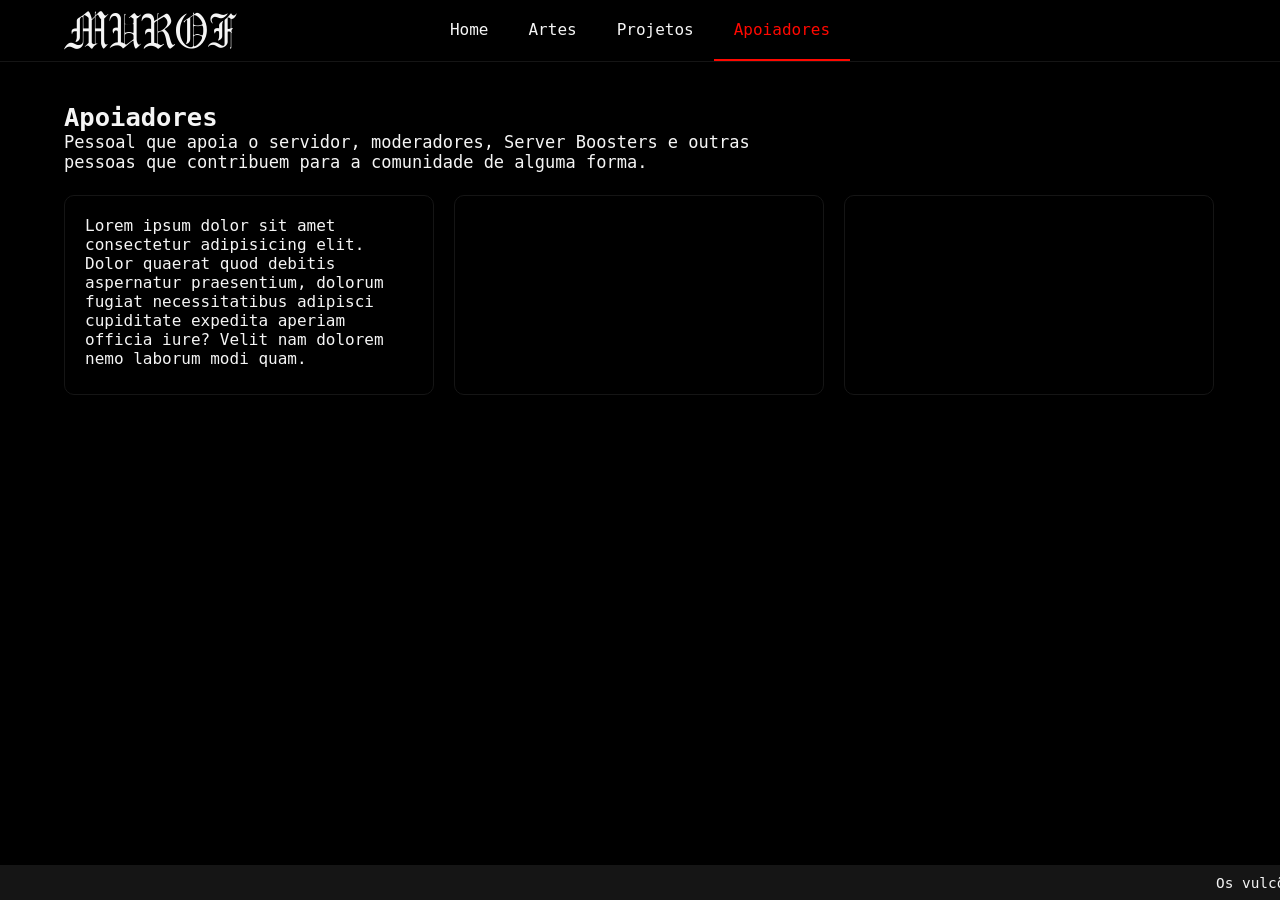
==== site/pages/apoiadores.html @ ca5378b2 "ajustes pequenos" ====
<!DOCTYPE html>
<html lang="pt-BR">
<head>
    <meta charset="UTF-8">
    <meta name="viewport" content="width=device-width, initial-scale=1.0">
    <meta name="description" content="Uma comunidade para quem gosta de criar, aprender e trocar ideias.">
    <meta name="keywords" content="Murof, comunidade, discord, forum, servidor,New Murof Republic, arte, desenho, programação">
    <title>Apoiadores</title>
    <link rel="stylesheet" href="../css/apoiadores.css">
    <link rel="shortcut icon" href="../images/icon_mokhat.png" type="image/png">
    <meta property="og:title" content="Murof.me | Apoiadores">
    <meta property="og:description" content="Uma comunidade para quem gosta de criar, aprender e trocar ideias.">
    <meta property="og:url" content="https://murof.me/">
    <meta property="og:image" content="..//images/murof.png">
    <meta property="og:image:secure_url" content="../images/murof.png">
    <meta property="og:type" content="website">
    <meta name="twitter:card" content="summary_large_image">
    <meta name="twitter:image" content="../images/murof.png">
</head>
<body>
    <header class="menu">
        <div class="logotexto">
            <h1>Murof</h1>
        </div>

        <nav>
            <ul>
                <li><a href="../index.html">Home</a></li>
                <li><a href="artes.html">Artes</a></li>
                <li><a href="projetos.html">Projetos</a></li>
                <li id="active"><a href="#">Apoiadores</a></li>
            </ul>
        </nav>

        <div class="server-widget">
            <span id="server-dot"></span>
            <span id="server-address"></span>
        </div>
    </header>

    <main>
        <article>
            <header class="apoiadores">
                <h2>Apoiadores</h2>
                <p>Pessoal que apoia o servidor, moderadores, Server Boosters e outras pessoas que contribuem para a comunidade de alguma forma.</p>
            </header>

            <section class="cards">
                <div class="content-cards">
                    Lorem ipsum dolor sit amet consectetur adipisicing elit. Dolor quaerat quod debitis aspernatur praesentium, dolorum fugiat necessitatibus adipisci cupiditate expedita aperiam officia iure? Velit nam dolorem nemo laborum modi quam.
                </div>

                <div class="content-cards">
                </div>

                <div class="content-cards">
                </div>
            </section>
        </article>
    </main>

    <footer>
        <div class="widget">Os vulcões oferecem um vislumbre do interior da Terra, mostrando poderosas forças geológicas por meio de erupções.</div>
    </footer>

    <script src="../js/server-status.js"></script>
</body>
</html>
---- site/css/apoiadores.css ----
:root {
    /* Tema padrão */
    --principal: #FF0800;
    --background: #000000;
    --contorno: #151515;
    --cards: #1e1e1c;
    --font: #F5F5F5;
}

@import url('//cdn.jsdelivr.net/npm/hack-font@3.3.0/build/web/hack.css');

@font-face {
    font-family: "GregorianFLF";
    src: url('../font/GregorianFLF.ttf');
}

::selection {
    background-color: red;
    color: black;
}

a {
    color: inherit;
    text-decoration: none;
}

* {
    margin: 0;
    padding: 0;
    box-sizing: border-box;
    scroll-behavior: smooth;
}

body {
    background-color: var(--background);
    color: var(--font);
    font-size: 17px;
    font-family: Hack, monospace;
}

#null {
    display: none;
}

.menu {
    position: fixed;
    display: grid;
    grid-template-columns: 1fr auto 1fr;
    width: 100%;
    top: 0;
    left: 0;
    font-size: 1rem;
    padding-inline: 5%;
    align-items: center;
    box-sizing: border-box;
    background-color: var(--background);
    border-bottom: 1px solid var(--contorno);
}

.logotexto {
    justify-self: start;
}

.logotexto h1{
    font-family: GregorianFLF;
    font-weight: normal;
    font-style: normal;
    text-transform: uppercase;
    font-size: 2.8rem;
}

nav {
    justify-self: center;
}

nav ul {
    display: flex;
    list-style: none;
    margin: 0;
    padding: 0;
}

nav ul li {
    padding: 20px;
    padding-inline: 20px;
    border-bottom: 2px solid #ffffff00;
    transition: all 0.1s ease-out;
}

nav ul li:hover {
    color: var(--principal);
    border-bottom: 2px solid var(--principal);
    transition: all 0.1s ease-out;
}

#active {
    color: var(--principal);
    border-bottom: 2px solid var(--principal);
}

article {
    margin-inline: 5%;
    margin-top: 8%;
    margin-bottom: 5%;
}

.apoiadores {
    width: 60%;
    margin-bottom: 2%;
}

.cards {
    display: flex;
    flex-direction: row;
    align-items: center;
    justify-content: flex-start;
    flex-wrap: wrap;
    width: 100%;
    font-size: 1rem;
    gap: 20px;
}

.content-cards {
    background-color: var(--background);
    border: 1px solid var(--contorno);
    border-radius: 10px;
    padding: 20px;
    transition: all 0.2s ease-out;
    width: calc(33.333% - 14px);
    min-height: 200px;
    max-height: 500px;
}

.content-cards:hover {
    transform: scale(1.05);
    transition: all 0.2s ease-out;
    border: 1px solid var(--principal);
    cursor: pointer;
}

.icon-user {
    object-fit: cover;
    border-radius: 50%;
    width: 60px;
    height: 60px;
    margin-right: 10px;
}

.link {
    color: var(--principal);
}

.link:hover {
    color: var(--principal);
    text-decoration: underline;
}

footer {
    font-size: 1rem;
    position: fixed;
    left: 0;
    bottom: 0;
    width: 100%;
    min-height: 35px;
    padding: 0;
    padding-inline: 5%;
    display: flex;
    align-items: center;
    overflow: hidden;
    background-color: var(--contorno);
}

.widget {
    position: relative;
    width: 100%;
    white-space: nowrap;
    font-size: 0.9rem;
    color: var(--font);
    transform: translateX(100%);
    animation: scroll 35s linear infinite;
}

@keyframes scroll {
    0% {
        transform: translateX(100%);
    }
    100% {
        transform: translateX(-100%);
    }
}

.server-widget {
    display: flex;
    align-items: center;
    gap: 8px;
    justify-self: end;
    font-size: 1rem;
    line-height: 1;
}

#server-dot {
    width: 10px;
    height: 10px;
    border-radius: 50%;
    display: block;
}
#server-dot.online {
    background: #2ecc71;
    box-shadow: 0 0 0 4px rgba(46, 204, 113, 0.15);
}

#server-dot.offline {
    background: #ff3b30;
    box-shadow: 0 0 0 4px rgba(255, 59, 48, 0.15);
}
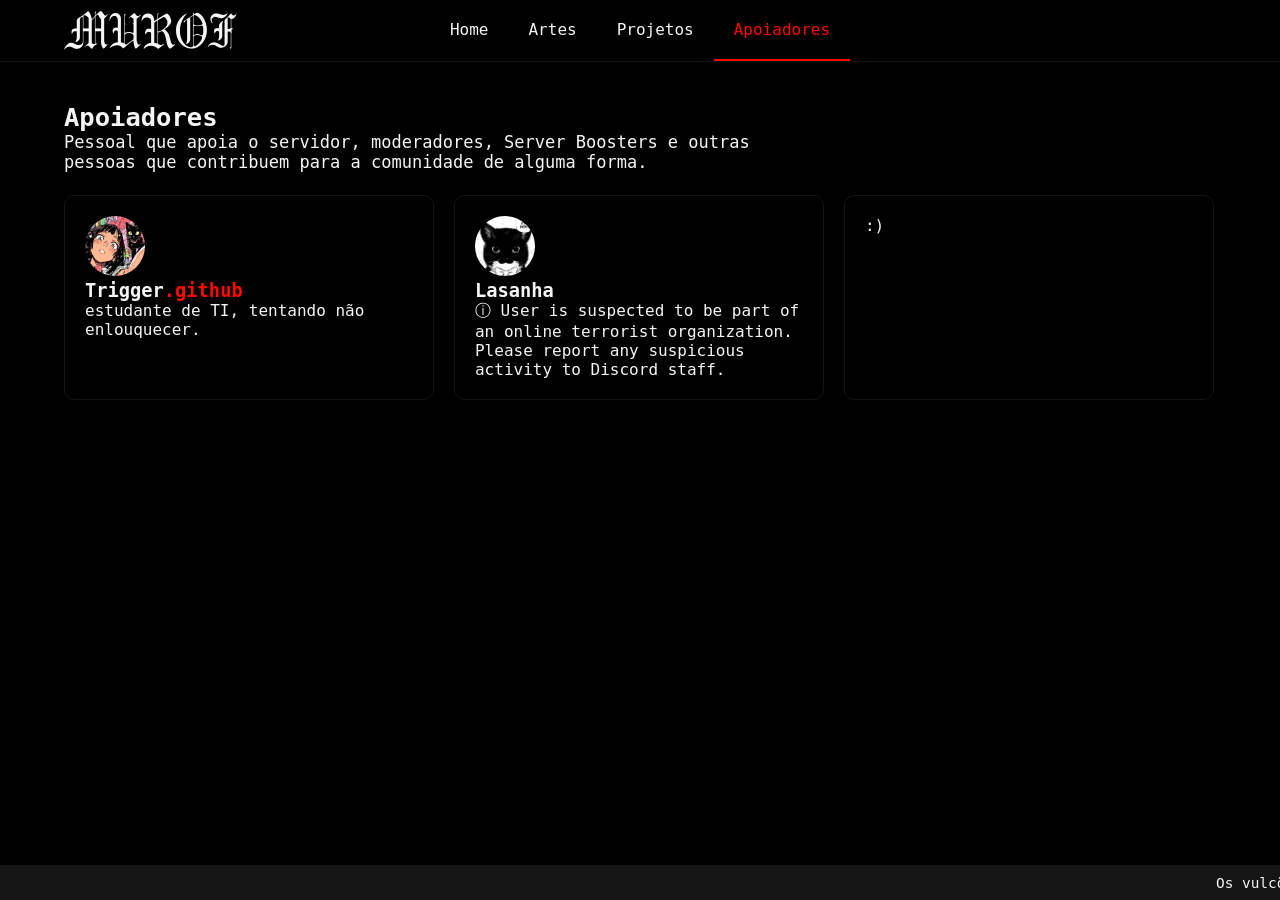
==== commit 4d5f438f: ":)" ====
--- a/site/pages/apoiadores.html
+++ b/site/pages/apoiadores.html
@@ -3,19 +3,27 @@
 <head>
     <meta charset="UTF-8">
     <meta name="viewport" content="width=device-width, initial-scale=1.0">
-    <meta name="description" content="Uma comunidade para quem gosta de criar, aprender e trocar ideias.">
-    <meta name="keywords" content="Murof, comunidade, discord, forum, servidor,New Murof Republic, arte, desenho, programação">
-    <title>Apoiadores</title>
+    <meta name="description" content="Conheça os apoiadores do Murof e as pessoas que contribuem para a comunidade.">
+    <meta name="keywords" content="Murof, apoiadores, comunidade, discord, fórum, servidores, boosters">
+    <meta name="robots" content="index, follow, max-image-preview:large, max-snippet:-1, max-video-preview:-1">
+    <link rel="canonical" href="https://murof.me/pages/apoiadores.html">
+    <title>Murof | Apoiadores</title>
     <link rel="stylesheet" href="../css/apoiadores.css">
     <link rel="shortcut icon" href="../images/icon_mokhat.png" type="image/png">
+    <meta property="og:site_name" content="Murof">
     <meta property="og:title" content="Murof.me | Apoiadores">
-    <meta property="og:description" content="Uma comunidade para quem gosta de criar, aprender e trocar ideias.">
-    <meta property="og:url" content="https://murof.me/">
-    <meta property="og:image" content="..//images/murof.png">
-    <meta property="og:image:secure_url" content="../images/murof.png">
+    <meta property="og:description" content="Conheça os apoiadores do Murof e as pessoas que contribuem para a comunidade.">
+    <meta property="og:url" content="https://murof.me/pages/apoiadores.html">
+    <meta property="og:image" content="https://murof.me/images/murof.png">
+    <meta property="og:image:secure_url" content="https://murof.me/images/murof.png">
+    <meta property="og:image:alt" content="Logo e identidade visual do Murof">
     <meta property="og:type" content="website">
+    <meta property="og:locale" content="pt_BR">
     <meta name="twitter:card" content="summary_large_image">
-    <meta name="twitter:image" content="../images/murof.png">
+    <meta name="twitter:title" content="Murof | Apoiadores">
+    <meta name="twitter:description" content="Conheça os apoiadores do Murof e as pessoas que contribuem para a comunidade.">
+    <meta name="twitter:image" content="https://murof.me/images/murof.png">
+    <meta name="twitter:image:alt" content="Logo e identidade visual do Murof">
 </head>
 <body>
     <header class="menu">
@@ -47,14 +55,26 @@
 
             <section class="cards">
                 <div class="content-cards">
-                    Lorem ipsum dolor sit amet consectetur adipisicing elit. Dolor quaerat quod debitis aspernatur praesentium, dolorum fugiat necessitatibus adipisci cupiditate expedita aperiam officia iure? Velit nam dolorem nemo laborum modi quam.
+                    <img src="../images/icon_user/6321f16d3c7dbeba8e0975a3929b1b20.png" class="icon-user" alt="Trigger">
+                    <header>
+                        <h3>Trigger<a href="https://github.com/triggerww" target="_blank" class="link">.github</a></h3>
+                    </header>
+                    <p>
+                        estudante de TI, tentando não enlouquecer.
+                    </p>
                 </div>
 
                 <div class="content-cards">
+                    <img src="../images/icon_user/f8cb2254dfefc71b4c6f22f2b4c64ab3.png" class="icon-user" alt="Lasanha">
+                    <header>
+                        <h3>Lasanha</h3>
+                    </header>
+                    <p>
+                        ⓘ User is suspected to be part of an online terrorist organization. Please report any suspicious activity to Discord staff. 
+                    </p>
                 </div>
 
-                <div class="content-cards">
-                </div>
+                <div class="content-cards">:)</div>
             </section>
         </article>
     </main>
--- a/site/css/apoiadores.css
+++ b/site/css/apoiadores.css
@@ -112,7 +112,7 @@
 .cards {
     display: flex;
     flex-direction: row;
-    align-items: center;
+    align-items: stretch;
     justify-content: flex-start;
     flex-wrap: wrap;
     width: 100%;
@@ -127,8 +127,6 @@
     padding: 20px;
     transition: all 0.2s ease-out;
     width: calc(33.333% - 14px);
-    min-height: 200px;
-    max-height: 500px;
 }
 
 .content-cards:hover {
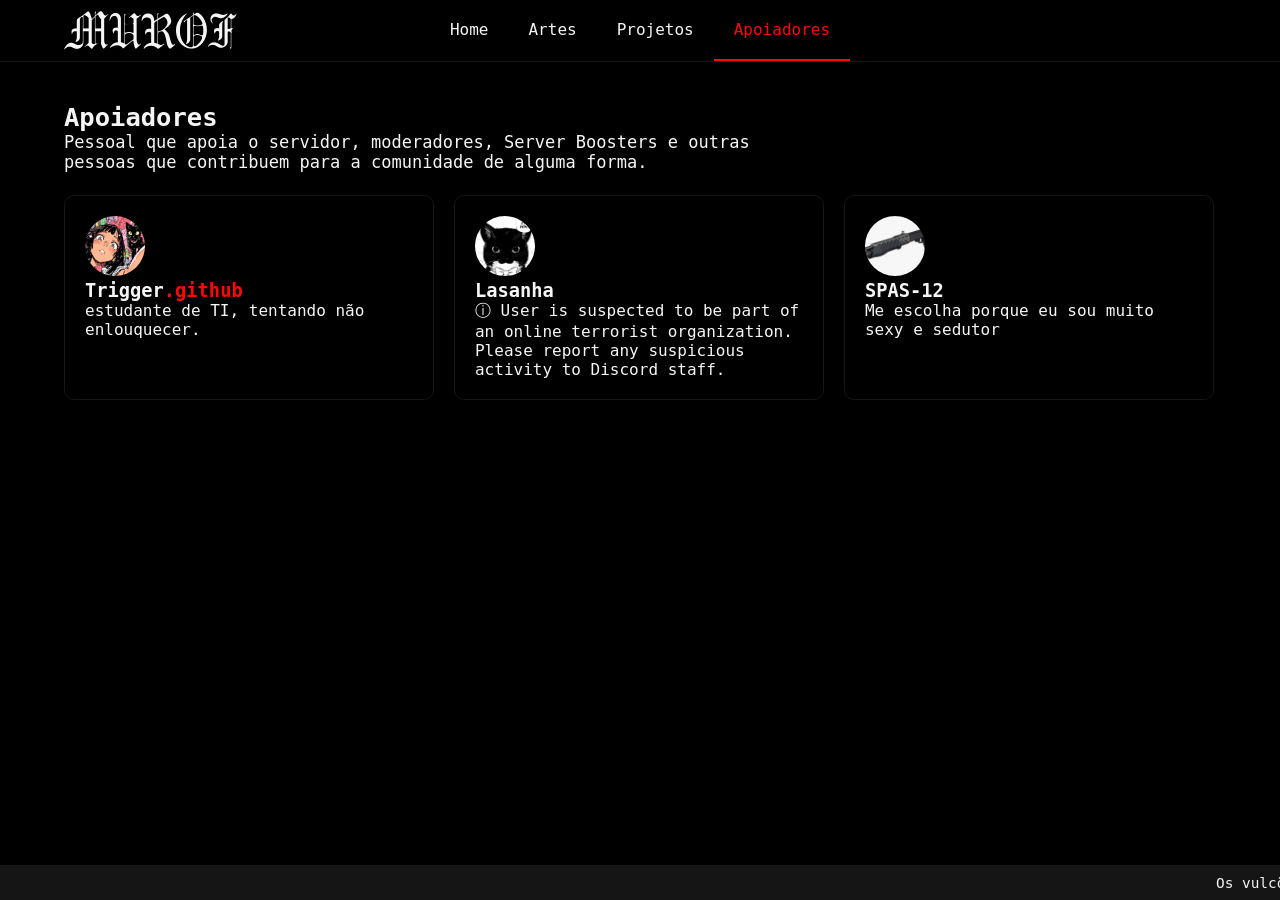
==== commit 7f1a3d0c: ":)" ====
--- a/site/pages/apoiadores.html
+++ b/site/pages/apoiadores.html
@@ -74,7 +74,15 @@
                     </p>
                 </div>
 
-                <div class="content-cards">:)</div>
+                <div class="content-cards">
+                    <img src="../images/icon_user/4cfaf24f4a551257870cab565d0e6351.png" class="icon-user" alt="SPAS-12">
+                    <header>
+                        <h3>SPAS-12</h3>
+                    </header>
+                    <p>
+                        Me escolha porque eu sou muito sexy e sedutor
+                    </p>
+                </div>
             </section>
         </article>
     </main>
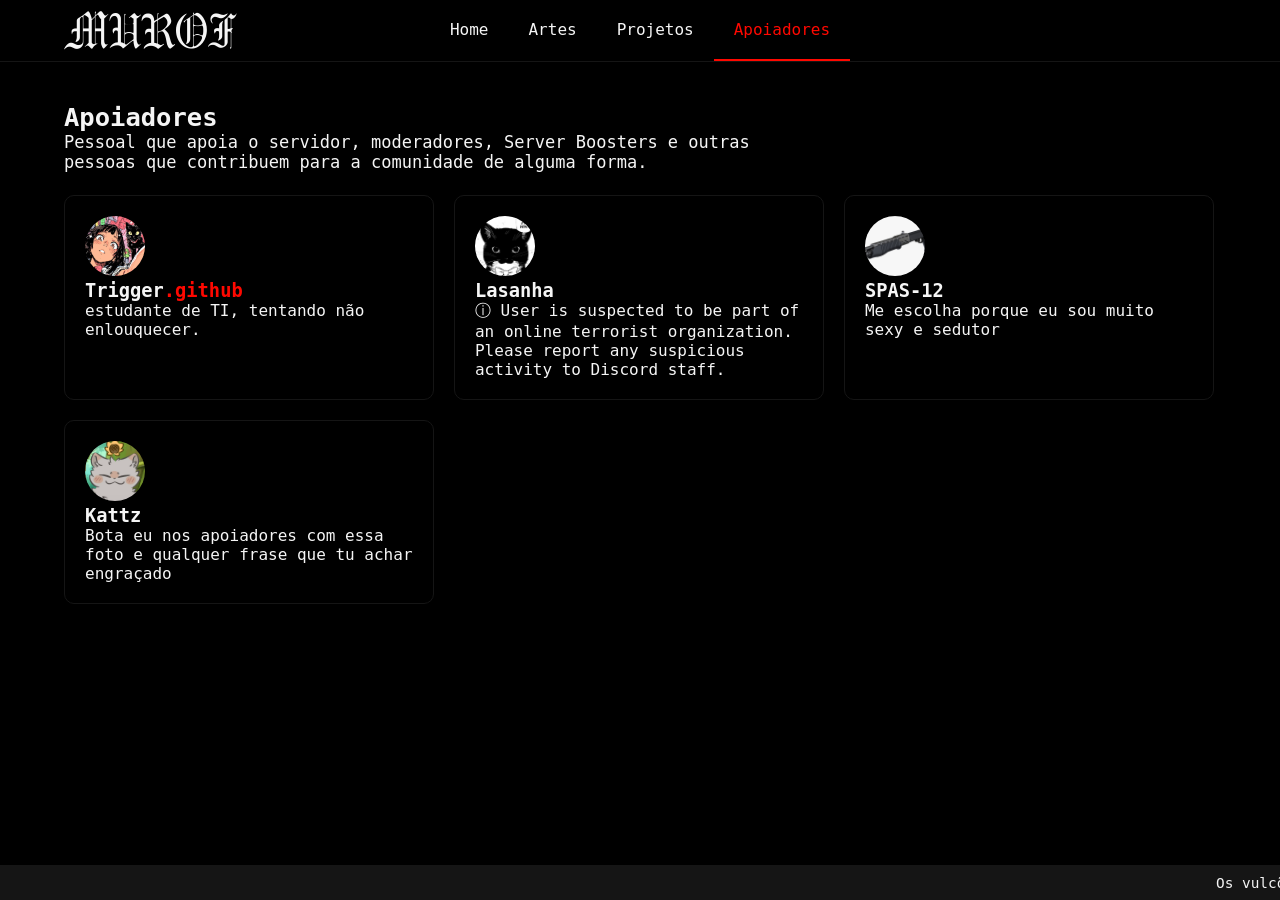
==== commit 3d3e7606: ":)" ====
--- a/site/pages/apoiadores.html
+++ b/site/pages/apoiadores.html
@@ -3,7 +3,7 @@
 <head>
     <meta charset="UTF-8">
     <meta name="viewport" content="width=device-width, initial-scale=1.0">
-    <meta name="description" content="Conheça os apoiadores do Murof e as pessoas que contribuem para a comunidade.">
+    <meta name="description" content="Conheça os apoiadores da Murof e as pessoas que contribuem para a comunidade.">
     <meta name="keywords" content="Murof, apoiadores, comunidade, discord, fórum, servidores, boosters">
     <meta name="robots" content="index, follow, max-image-preview:large, max-snippet:-1, max-video-preview:-1">
     <link rel="canonical" href="https://murof.me/pages/apoiadores.html">
@@ -12,18 +12,18 @@
     <link rel="shortcut icon" href="../images/icon_mokhat.png" type="image/png">
     <meta property="og:site_name" content="Murof">
     <meta property="og:title" content="Murof.me | Apoiadores">
-    <meta property="og:description" content="Conheça os apoiadores do Murof e as pessoas que contribuem para a comunidade.">
+    <meta property="og:description" content="Conheça os apoiadores da Murof e as pessoas que contribuem para a comunidade.">
     <meta property="og:url" content="https://murof.me/pages/apoiadores.html">
     <meta property="og:image" content="https://murof.me/images/murof.png">
     <meta property="og:image:secure_url" content="https://murof.me/images/murof.png">
-    <meta property="og:image:alt" content="Logo e identidade visual do Murof">
+    <meta property="og:image:alt" content="Logo e identidade visual da Murof">
     <meta property="og:type" content="website">
     <meta property="og:locale" content="pt_BR">
     <meta name="twitter:card" content="summary_large_image">
     <meta name="twitter:title" content="Murof | Apoiadores">
-    <meta name="twitter:description" content="Conheça os apoiadores do Murof e as pessoas que contribuem para a comunidade.">
+    <meta name="twitter:description" content="Conheça os apoiadores da Murof e as pessoas que contribuem para a comunidade.">
     <meta name="twitter:image" content="https://murof.me/images/murof.png">
-    <meta name="twitter:image:alt" content="Logo e identidade visual do Murof">
+    <meta name="twitter:image:alt" content="Logo e identidade visual da Murof">
 </head>
 <body>
     <header class="menu">
@@ -83,6 +83,16 @@
                         Me escolha porque eu sou muito sexy e sedutor
                     </p>
                 </div>
+
+                <div class="content-cards">
+                    <img src="../images/icon_user/549a6a42072518c536e3dc4f2b773564.png" class="icon-user" alt="Kattzx">
+                    <header>
+                        <h3>Kattz</h3>
+                    </header>
+                    <p>
+                        Bota eu nos apoiadores com essa foto e qualquer frase que tu achar engraçado
+                    </p>
+                </div>
             </section>
         </article>
     </main>
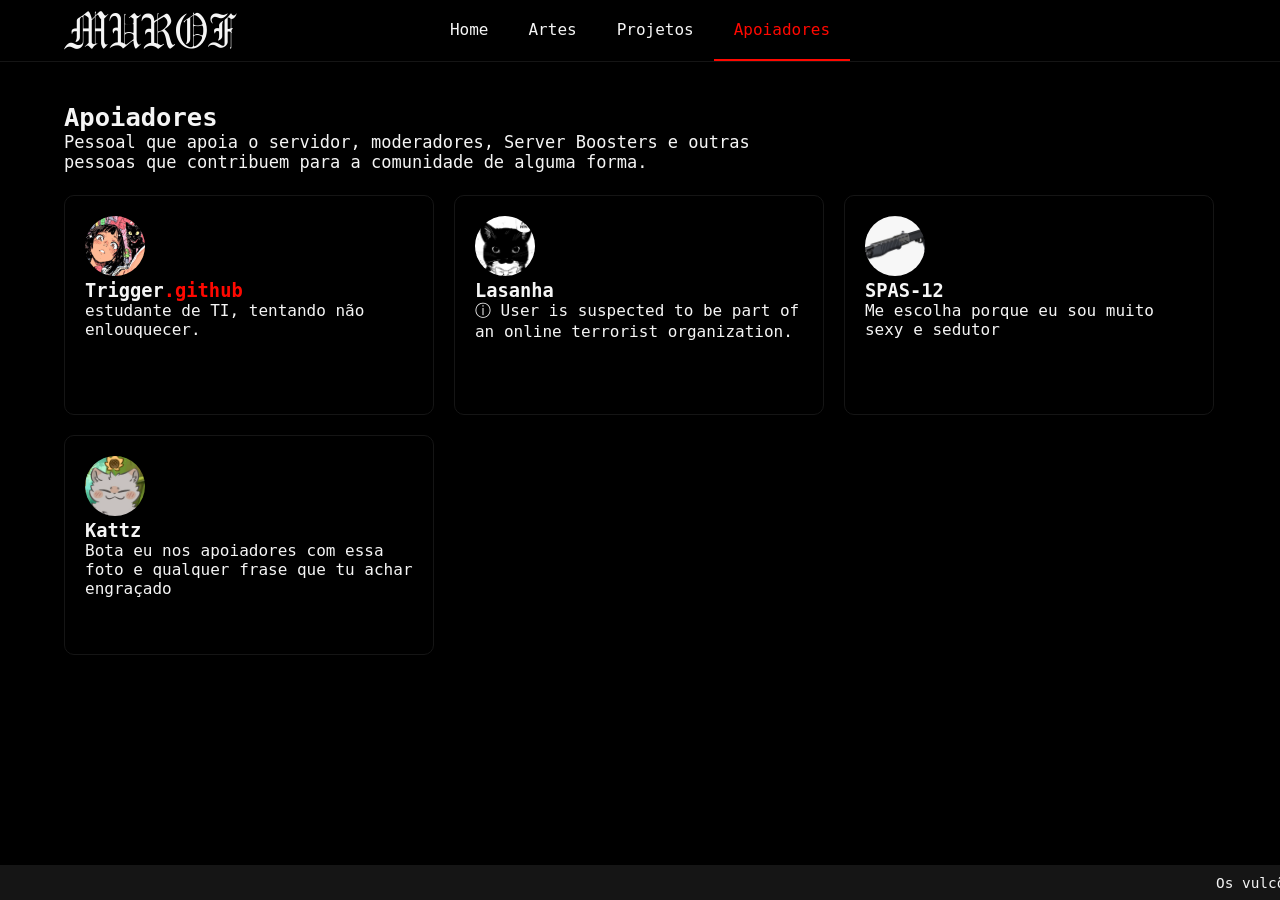
==== commit e3c5afd1: ":)" ====
--- a/site/pages/apoiadores.html
+++ b/site/pages/apoiadores.html
@@ -70,7 +70,7 @@
                         <h3>Lasanha</h3>
                     </header>
                     <p>
-                        ⓘ User is suspected to be part of an online terrorist organization. Please report any suspicious activity to Discord staff. 
+                        ⓘ User is suspected to be part of an online terrorist organization.
                     </p>
                 </div>
 
--- a/site/css/apoiadores.css
+++ b/site/css/apoiadores.css
@@ -127,6 +127,7 @@
     padding: 20px;
     transition: all 0.2s ease-out;
     width: calc(33.333% - 14px);
+    height: 220px;
 }
 
 .content-cards:hover {
